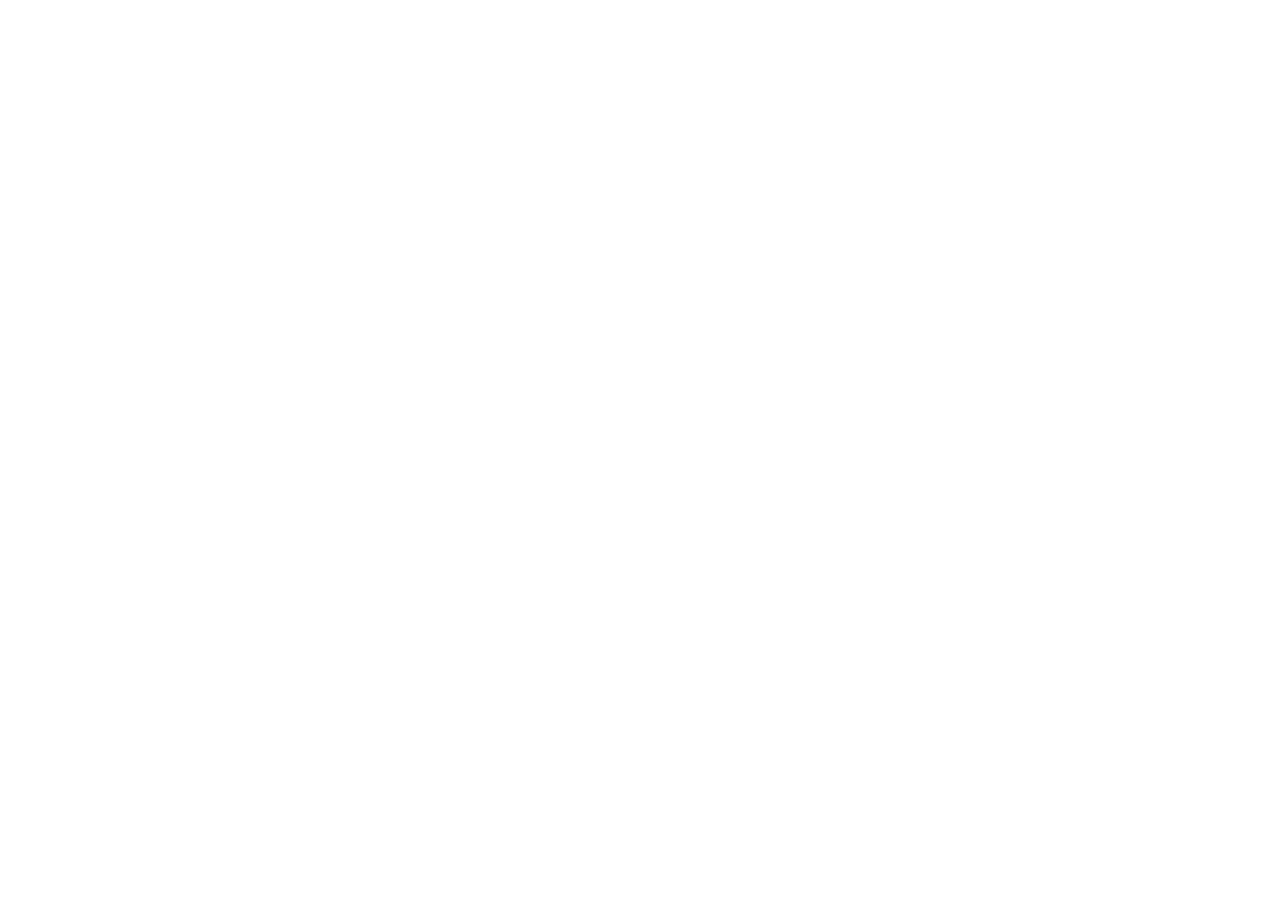
==== index.html @ 7a12002c "initial commit" ====
<!DOCTYPE html>
<html lang="en">
<head>
    <meta charset="UTF-8">
    <meta name="viewport" content="width=device-width, initial-scale=1.0">
    <title>Drum Kit</title>
</head>
<body>
    
</body>
</html>
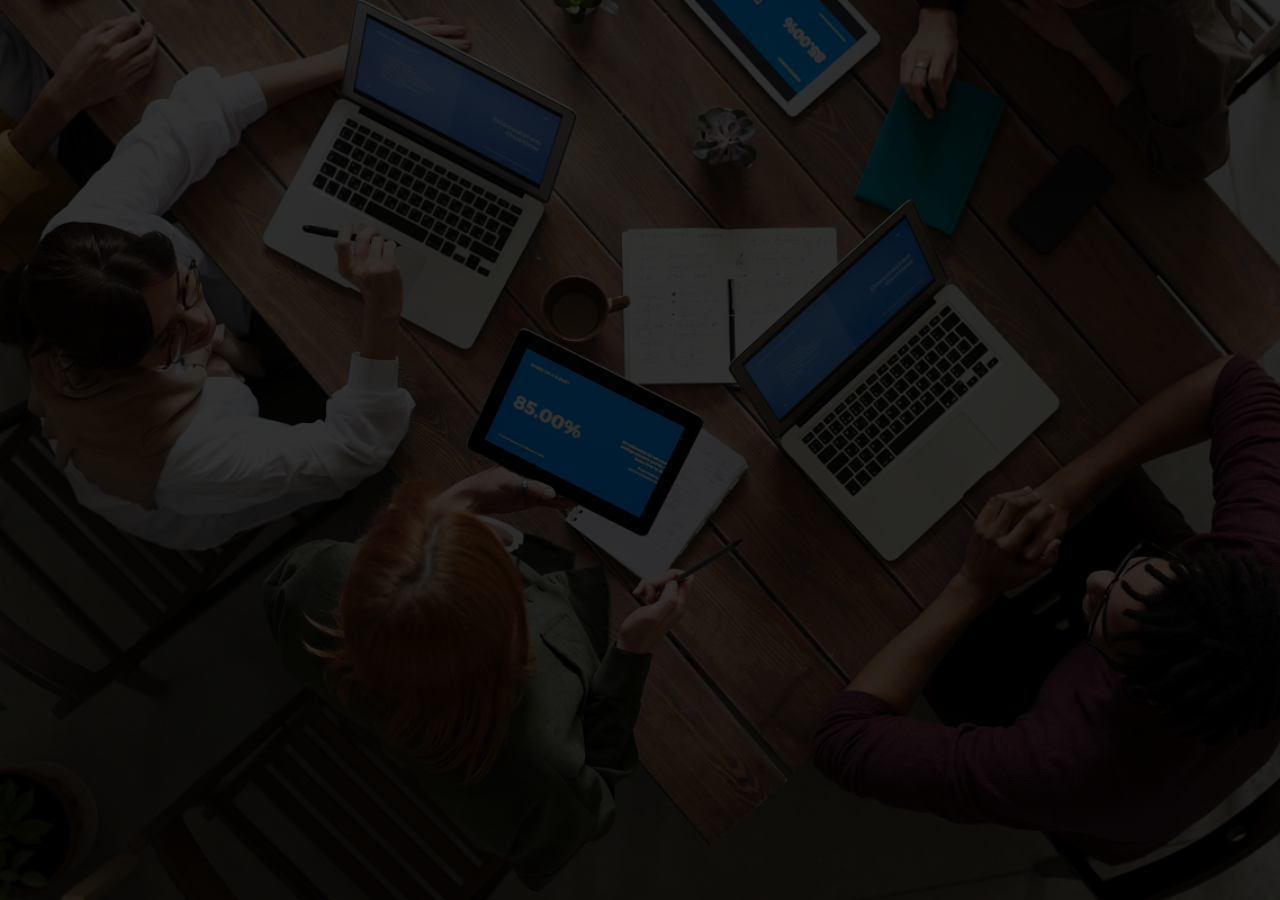
==== commit 55e8d301: "update index" ====
--- a/index.html
+++ b/index.html
@@ -3,9 +3,15 @@
 <head>
     <meta charset="UTF-8">
     <meta name="viewport" content="width=device-width, initial-scale=1.0">
-    <title>Drum Kit</title>
+    <title>30 Days Javascript Challenge</title>
+    <link rel="stylesheet" href="style.css">
 </head>
 <body>
-    
+    <div class="overlay">
+        <div class="container">
+
+        </div>
+    </div>
+
 </body>
 </html>--- a/style.css
+++ b/style.css
@@ -0,0 +1,29 @@
+@import url("https://fonts.googleapis.com/css2?family=Poppins:wght@200;400;600&display=swap");
+
+:root {
+
+}
+
+* {
+    margin: 0;
+    padding: 0;
+    box-sizing: border-box;
+}
+
+body {
+    height: 100vh;
+    font-size: 1rem;
+    font-family: 'Poppins', sans-serif;
+    background: url('./background.jpg') center;
+    background-size: cover;
+}
+.overlay {
+    height: 100%;
+    background-color: rgba(0, 0, 0, 0.8);
+}
+
+.container {
+    width: 100%;
+    margin: auto;
+    max-width: 750px;
+}